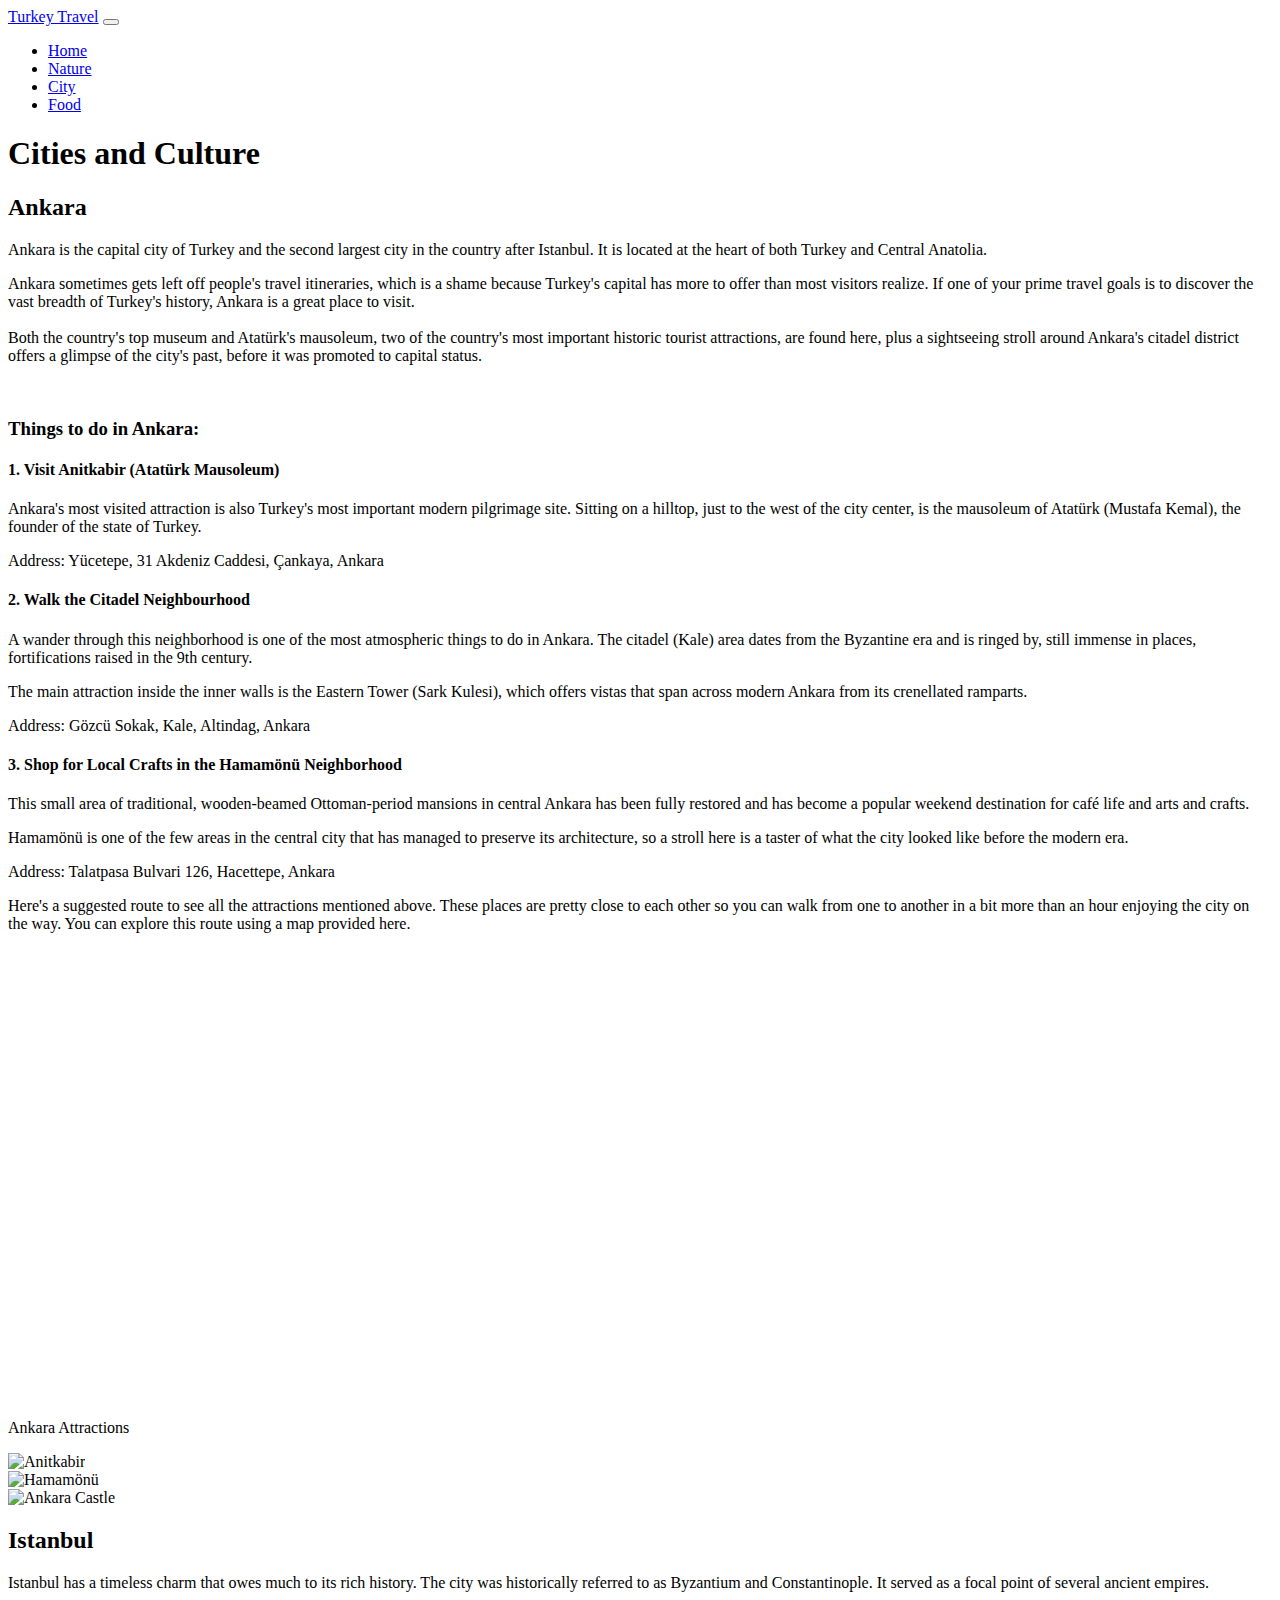
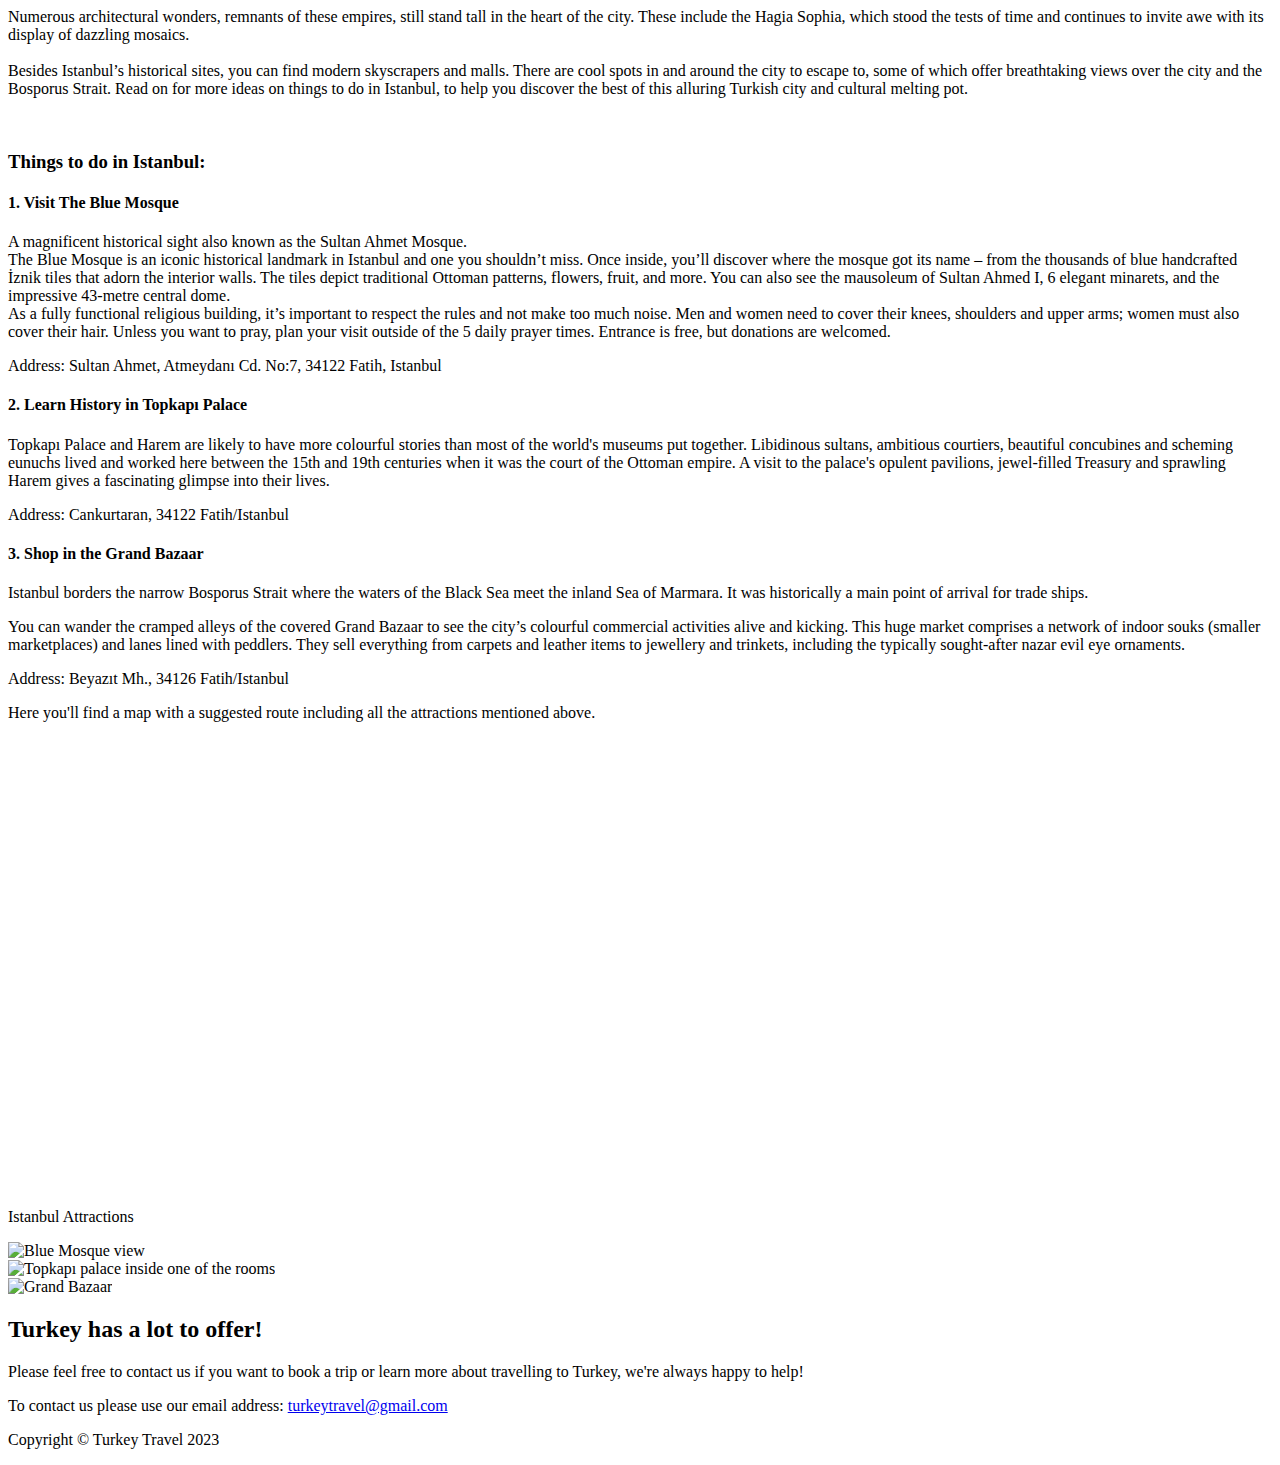
==== city.html @ 6d379ab4 "Add files via upload" ====
<!DOCTYPE html>
<html lang="en">
    <head>
        <meta charset="utf-8">
        <meta name="viewport" content="width=device-width, initial-scale=1, shrink-to-fit=no">
        <meta name="description" content="">
        <meta name="author" content="">
        <title>Turkey Travel - City</title>
        <!-- FontAwesome-->
        <script src="https://kit.fontawesome.com/9fe7e46f58.js" crossorigin="anonymous"></script>
        <!-- Core theme CSS (includes Bootstrap)-->
        <link href="css/styles.css" rel="stylesheet">
    </head>
    <body>
        <!-- Responsive navbar-->
        <nav class="navbar navbar-expand-lg navbar-dark bg-dark">
            <div class="container">
                <a class="navbar-brand" href="index.html">Turkey Travel</a>
                <button class="navbar-toggler" type="button" data-bs-toggle="collapse" data-bs-target="#navbarSupportedContent" aria-controls="navbarSupportedContent" aria-expanded="false" aria-label="Toggle navigation"><span class="navbar-toggler-icon"></span></button>
                <div class="collapse navbar-collapse" id="navbarSupportedContent">
                    <ul class="navbar-nav ms-auto mb-2 mb-lg-0">
                        <li class="nav-item"><a class="nav-link" aria-current="page" href="index.html">Home</a></li>
                        <li class="nav-item"><a class="nav-link" href="nature.html">Nature</a></li>
                        <li class="nav-item"><a class="nav-link active" href="city.html">City</a></li>
                        <li class="nav-item"><a class="nav-link" href="food.html">Food</a></li>
                    </ul>

                </div>
            </div>
        </nav>
        <!-- Header -->
        <header class="py-5 bg-image-full" style="background-image: url('https://lh3.googleusercontent.com/qt786Dt_NyAD2Nq6kzMGinelfzUEyqJ9sun6f7lo_Jpx2hGcTVHQ5kXFZBb61JQsqwgFbX4St1e0IthQ8GHviacPvaLxaS7JJBRsbHQ6bWDokg44Oy_wXzlD_hYTCk8CFEKuVkMUBg=w2400')">
            <div class="nature my-5">
                <h1 class="text-white fs-2 fw-bolder">Cities and Culture</h1>
            </div>
        </header>
        <!-- Content section-->
        <section class="py-5">
            <div class="container my-5">
                <div class="row justify-content-center">
                    <div class="col-lg-6">
                        <h2>Ankara</h2>
                        <p class="lead">Ankara is the capital city of Turkey and the second largest city in the country after Istanbul. It is located at the heart of both Turkey and Central Anatolia.</p>
                        <p class="mb-0">Ankara sometimes gets left off people's travel itineraries, which is a shame because Turkey's capital has more to offer than most visitors realize. If one of your prime travel goals is to discover the vast breadth of Turkey's history, Ankara is a great place to visit. 
<br>
<br>
                        Both the country's top museum and Atatürk's mausoleum, two of the country's most important historic tourist attractions, are found here, plus a sightseeing stroll around Ankara's citadel district offers a glimpse of the city's past, before it was promoted to capital status.</p>
                        <br>
                        <h3> Things to do in Ankara: </h3>
                        <p class="mb-0">
                                <h4> 1. Visit Anitkabir (Atatürk Mausoleum)</h4>
                                 <p> Ankara's most visited attraction is also Turkey's most important modern pilgrimage site. Sitting on a hilltop, just to the west of the city center, is the mausoleum of Atatürk (Mustafa Kemal), the founder of the state of Turkey.</p>
                                <p> Address: Yücetepe, 31 Akdeniz Caddesi, Çankaya, Ankara</p>
                                <h4> 2. Walk the Citadel Neighbourhood</h4>
                                 <p>A wander through this neighborhood is one of the most atmospheric things to do in Ankara. The citadel (Kale) area dates from the Byzantine era and is ringed by, still immense in places, fortifications raised in the 9th century.</p>
                            
                                <p>The main attraction inside the inner walls is the Eastern Tower (Sark Kulesi), which offers vistas that span across modern Ankara from its crenellated ramparts.</p>
                                
                                <p>Address: Gözcü Sokak, Kale, Altindag, Ankara</p>
                                <h4> 3. Shop for Local Crafts in the Hamamönü Neighborhood</h4>
                                 <p>This small area of traditional, wooden-beamed Ottoman-period mansions in central Ankara has been fully restored and has become a popular weekend destination for café life and arts and crafts.</p>
                                 
                                <p>Hamamönü is one of the few areas in the central city that has managed to preserve its architecture, so a stroll here is a taster of what the city looked like before the modern era.</p>
                              
                              <p> Address: Talatpasa Bulvari 126, Hacettepe, Ankara</p>
                    </div>
                </div>
            </div>
        </section>
        <p class="map">
            Here's a suggested route to see all the attractions mentioned above. These places are pretty close to each other so you can walk from one to another in a bit more than an hour enjoying the city on the way. You can explore this route using a map provided here.
        </p>
        <p style="text-align: center">
            <iframe src="https://www.google.com/maps/embed?pb=!1m34!1m12!1m3!1d12237.916953833495!2d32.84215896197838!3d39.93066874434669!2m3!1f0!2f0!3f0!3m2!1i1024!2i768!4f13.1!4m19!3e2!4m5!1s0x14d34f190a9cea8f%3A0xd3862ea8248d08a0!2zWcO8Y2V0ZXBlLCBBbsSxdGthYmlyLCBBa2Rlbml6IENkLiBObzozMSwgMDY1NzAgw4dhbmtheWEvQW5rYXJhLCBUw7xya2l5ZQ!3m2!1d39.925053999999996!2d32.8369439!4m5!1s0x14d34e437b54184b%3A0x2fc41aae5bc2045f!2zSGFtYW3Dtm7DvCBUYXJpaGkgQW5rYXJhIEV2bGVyaSwgSGFjZXR0ZXBlLCBTYXLEsWthZMSxIFNrLiBObzozMSwgMDYyMzAgQWx0xLFuZGHEny9BbmthcmEsIFTDvHJraXll!3m2!1d39.9317783!2d32.866988!4m5!1s0x14d34e6f51a3317b%3A0x7415e004939401c0!2zS2FsZSwgQW5rYXJhIENhc3RsZSwgQWx0xLFuZGHEny9BbmthcmEsIFTDvHJraXll!3m2!1d39.9390359!2d32.8654212!5e0!3m2!1sen!2sca!4v1682875906214!5m2!1sen!2sca" width="600" height="450" style="border:0;" allowfullscreen="" loading="lazy" referrerpolicy="no-referrer-when-downgrade"></iframe>
        </p>
        <p class="map">
            Ankara Attractions
        </p>
        <div class="row">
            <div class="column">
                <img src="https://lh3.googleusercontent.com/pw/AJFCJaU24SVHMA7VooLm83dl_jpqX0v-4YT3n5UZijAXdF8PAcPF4GMwe2ZE7ZLWmxz40KvMcoFvtmVDxulF7ComhasIRtGa8cJVLE1mTcRk3UTMTCr4aJU=w2400" alt="Anitkabir" style="width:100%">
            </div>
            <div class="column">
                <img src="https://lh3.googleusercontent.com/Y_z0rxDnPfHlkQFH0uUssdtaChRk2S2_8BjpDmS_09VyahHOhoV0ZIdwJu9Z0ZcnIv4oi8M0zLoIB2URzAy0ppbfjolXNQDjM5fZBn8psgL1tnkKYIuJCmzjY-VzosFpx9kNe7qjHQ=w2400" alt="Hamamönü" style="width:100%">
            </div>
            <div class="column">
                <img src="https://lh3.googleusercontent.com/pw/AJFCJaW-sFjbKet-PDuA8DNsgNR2yNSctrd9G4imVDVAnhVkGVsIEpgG_bZYVK7FCle7zaKrlD13WgHijrohjjDjtWz0Q3A4IR6Os7xXZo-Uc92qG7d_Zf0=w2400" alt="Ankara Castle" style="width:100%">
            </div>
        </div>
        <!-- Content section-->
        <section class="py-5">
            <div class="container my-5">
                <div class="row justify-content-center">
                    <div class="col-lg-6">
                        <h2>Istanbul</h2>
                        <p class="lead">Istanbul has a timeless charm that owes much to its rich history. The city was historically referred to as Byzantium and Constantinople. It served as a focal point of several ancient empires.</p>
                        <p class="mb-0">Numerous architectural wonders, remnants of these empires, still stand tall in the heart of the city. These include the Hagia Sophia, which stood the tests of time and continues to invite awe with its display of dazzling mosaics. 
<br>
<br>
                        Besides Istanbul’s historical sites, you can find modern skyscrapers and malls. There are cool spots in and around the city to escape to, some of which offer breathtaking views over the city and the Bosporus Strait. Read on for more ideas on things to do in Istanbul, to help you discover the best of this alluring Turkish city and cultural melting pot. </p>
                        <br>
                        <h3> Things to do in Istanbul: </h3>
                        <p class="mb-0">
                                <h4> 1. Visit The Blue Mosque</h4>
                                <p> A magnificent historical sight also known as the Sultan Ahmet Mosque.
                                <br>
                                The Blue Mosque is an iconic historical landmark in Istanbul and one you shouldn’t miss. Once inside, you’ll discover where the mosque got its name – from the thousands of blue handcrafted İznik tiles that adorn the interior walls. The tiles depict traditional Ottoman patterns, flowers, fruit, and more. You can also see the mausoleum of Sultan Ahmed I, 6 elegant minarets, and the impressive 43-metre central dome.
                                <br>
                                As a fully functional religious building, it’s important to respect the rules and not make too much noise. Men and women need to cover their knees, shoulders and upper arms; women must also cover their hair. Unless you want to pray, plan your visit outside of the 5 daily prayer times. Entrance is free, but donations are welcomed. 
                                 </p>
                                <p>Address: Sultan Ahmet, Atmeydanı Cd. No:7, 34122 Fatih, Istanbul</p>
                                <h4> 2. Learn History in Topkapı Palace</h4>
                                <p> Topkapı Palace and Harem are likely to have more colourful stories than most of the world's museums put together. Libidinous sultans, ambitious courtiers, beautiful concubines and scheming eunuchs lived and worked here between the 15th and 19th centuries when it was the court of the Ottoman empire. A visit to the palace's opulent pavilions, jewel-filled Treasury and sprawling Harem gives a fascinating glimpse into their lives.</p>
                                <p>Address: Cankurtaran, 34122 Fatih/Istanbul </p>
                                <h4> 3. Shop in the Grand Bazaar</h4>
                                <p> Istanbul borders the narrow Bosporus Strait where the waters of the Black Sea meet the inland Sea of Marmara. It was historically a main point of arrival for trade ships. 
                                </p>
                                <p> You can wander the cramped alleys of the covered Grand Bazaar to see the city’s colourful commercial activities alive and kicking. This huge market comprises a network of indoor souks (smaller marketplaces) and lanes lined with peddlers. They sell everything from carpets and leather items to jewellery and trinkets, including the typically sought-after nazar evil eye ornaments.</p>
                                <p> Address:  Beyazıt Mh., 34126 Fatih/Istanbul</p>
                    </div>
                </div>
            </div>
        </section>
        <p class="map">
            Here you'll find a map with a suggested route including all the attractions mentioned above. 
        </p>

        <p style="text-align: center">
            <iframe src="https://www.google.com/maps/embed?pb=!1m34!1m12!1m3!1d6021.534758644886!2d28.97057364506008!3d41.008464435401955!2m3!1f0!2f0!3f0!3m2!1i1024!2i768!4f13.1!4m19!3e2!4m5!1s0x14cab9b8afa5f833%3A0x15aa1943c3015300!2zQ2Fua3VydGFyYW4sIFRvcGthcMSxIFNhcmF5xLEgTcO8emVzaSwgRmF0aWgvxLBzdGFuYnVsLCBUw7xya2l5ZQ!3m2!1d41.0115195!2d28.983378899999998!4m5!1s0x14cab9bd6570f4e1%3A0xe52df7368a157ca4!2sBinbirdirek%2C%20Blue%20Mosque%2C%20At%20Meydan%C4%B1%20Cd%2C%20Fatih%2F%C4%B0stanbul%2C%20T%C3%BCrkiye!3m2!1d41.0054096!2d28.9768138!4m5!1s0x14cab99162d70527%3A0x64c8680b5ac198ab!2zQmV5YXrEsXQsIEdyYW5kIEJhemFhciwgRmF0aWgvxLBzdGFuYnVsLCBUw7xya2l5ZQ!3m2!1d41.0106848!2d28.9680681!5e0!3m2!1sen!2sca!4v1682907065276!5m2!1sen!2sca" width="600" height="450" style="border:0;" allowfullscreen="" loading="lazy" referrerpolicy="no-referrer-when-downgrade"></iframe>
        </p>
        <p class="map">
            Istanbul Attractions
        </p>
        <div class="row1">
            <div class="column1">
                <img src="https://lh3.googleusercontent.com/aGQoNyZ9IurJz4Uu88XwAnQBDL6IL6Wazo5GoRyvGtS0EqIfgp4B-pNHhpWSvQl8drU-QjaE_axxE5MQv91cXSazwW7VVx45u56fUHtCBQzZBRtukOeiQNgtfq1hREsD3p0zPEQ3Jw=w2400" alt="Blue Mosque view" style="width:100%">
            </div>
            <div class="column1">
                <img src="https://lh3.googleusercontent.com/GMEd6H0tZqgHTVrl4CJeAs1H3GUjI4H9kyx9I7fEWznNfox2yGtxOHnorG3TQQKPK9M9fQvr9UJsPH6t_vfA9KXAme_ADDpLAwnelP4Z_scggxOLoy8gS57Yby8a0HgfGQkrVqv-1A=w2400" alt="Topkapı palace inside one of the rooms" style="width:100%">
            </div>
            <div class="column1">
                <img src="https://lh3.googleusercontent.com/VgRGm4MuZ83LzKsmckcJU-s_7PjRIUzg2BMnycdsAMXecox1XE3bRfGl-jFpKQlYReF_nka1umQEA70Ox1gRjpYI9hy6SnGBLeeKLHTV8Foiivs1qXY7ssoEhBYnXgiK_YL2mYG_MQ=w2400" alt="Grand Bazaar" style="width:100%">
            </div>
        </div>
        <section class="py-5">
            <div class="container my-5">
                <div class="row justify-content-center">
                    <div class="col-lg-6">
                        <h2>Turkey has a lot to offer!</h2>
                        <p class="lead">Please feel free to contact us if you want to book a trip or learn more about travelling to Turkey, we're always happy to help!</p>
                        <p class="mb-0"> To contact us please use our email address: <a href="mailto:turkeytravel@gmail.com">turkeytravel@gmail.com</a>
                        </p>
                    </div>
                </div>
            </div>
        </section>

        <!-- Footer-->
        <footer class="py-5 bg-dark">
            <div class="container"><p class="m-0 text-center text-white">Copyright © Turkey Travel 2023</p></div>
        </footer>
        <!-- Bootstrap core JS-->
        <script src="https://cdn.jsdelivr.net/npm/bootstrap@5.2.3/dist/js/bootstrap.bundle.min.js"></script>
        <!-- Core theme JS-->
        <script src="js/scripts.js"></script>
    

</body></html>
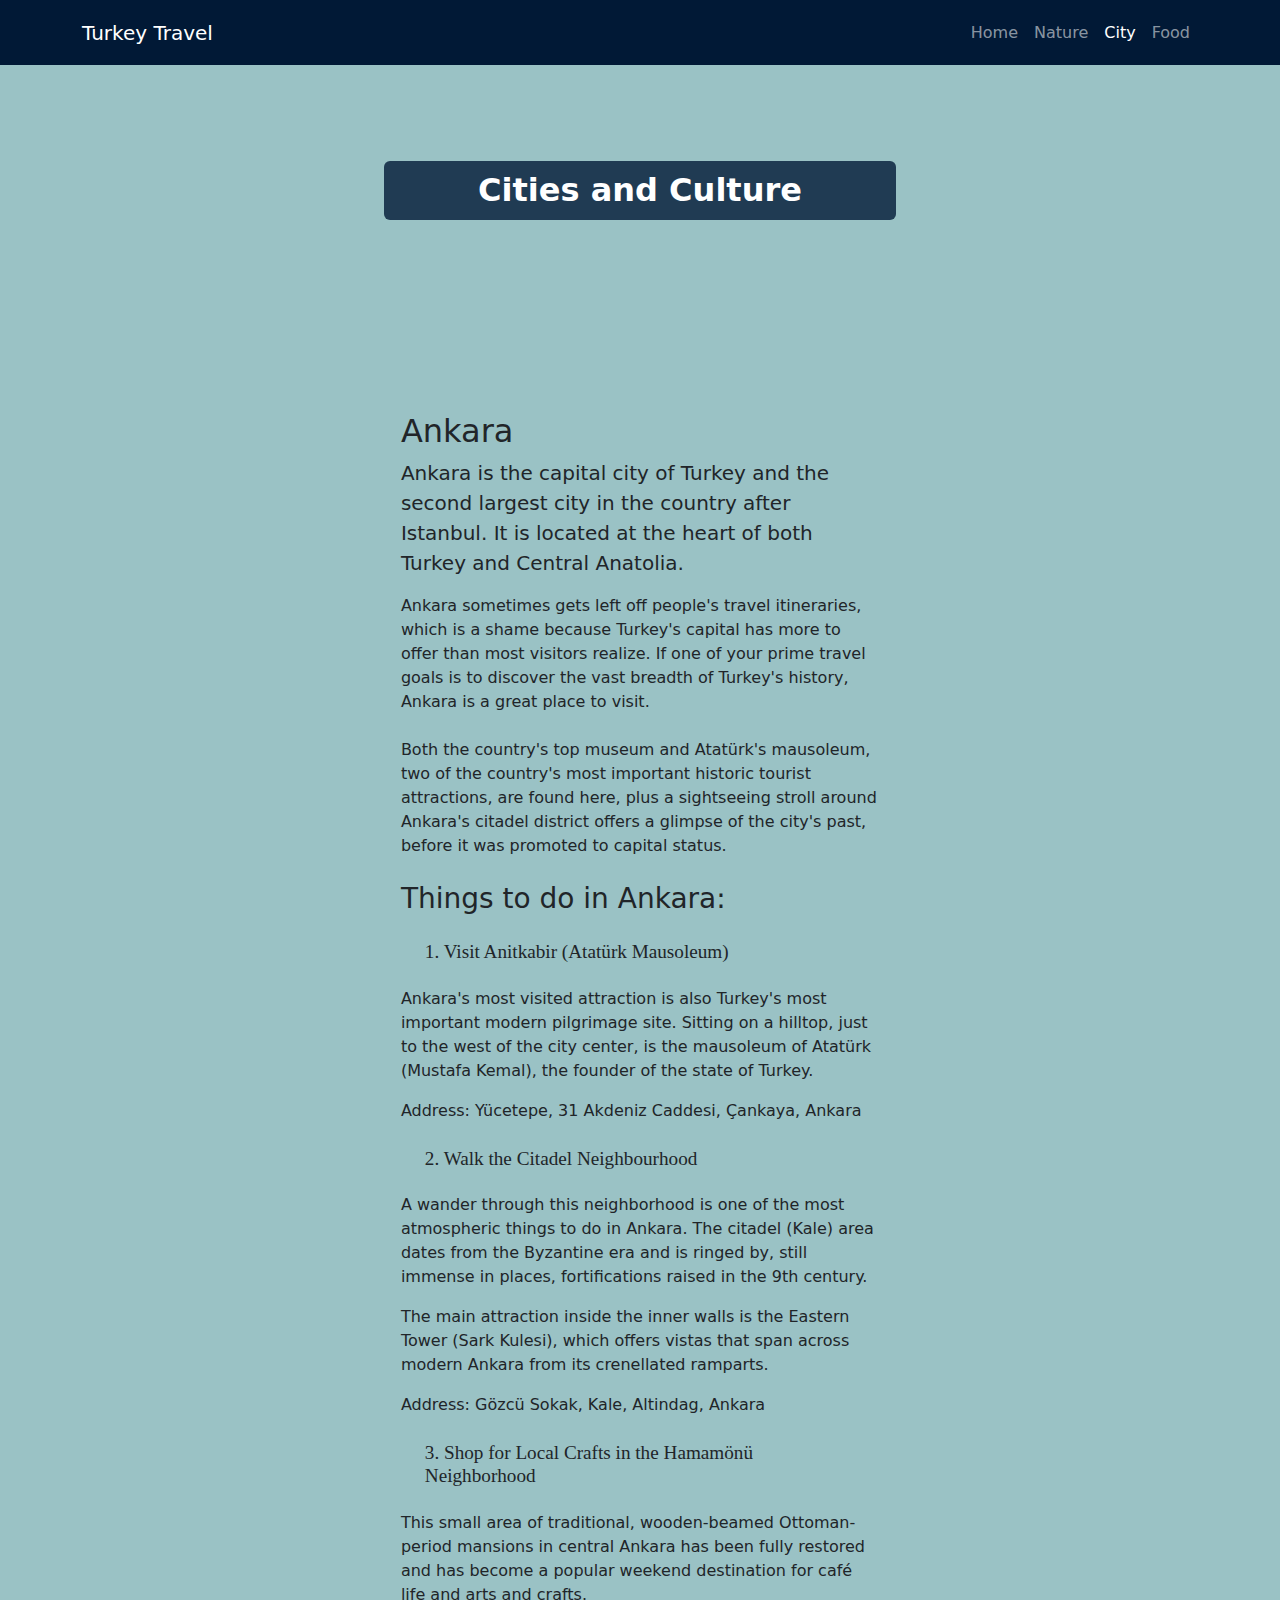
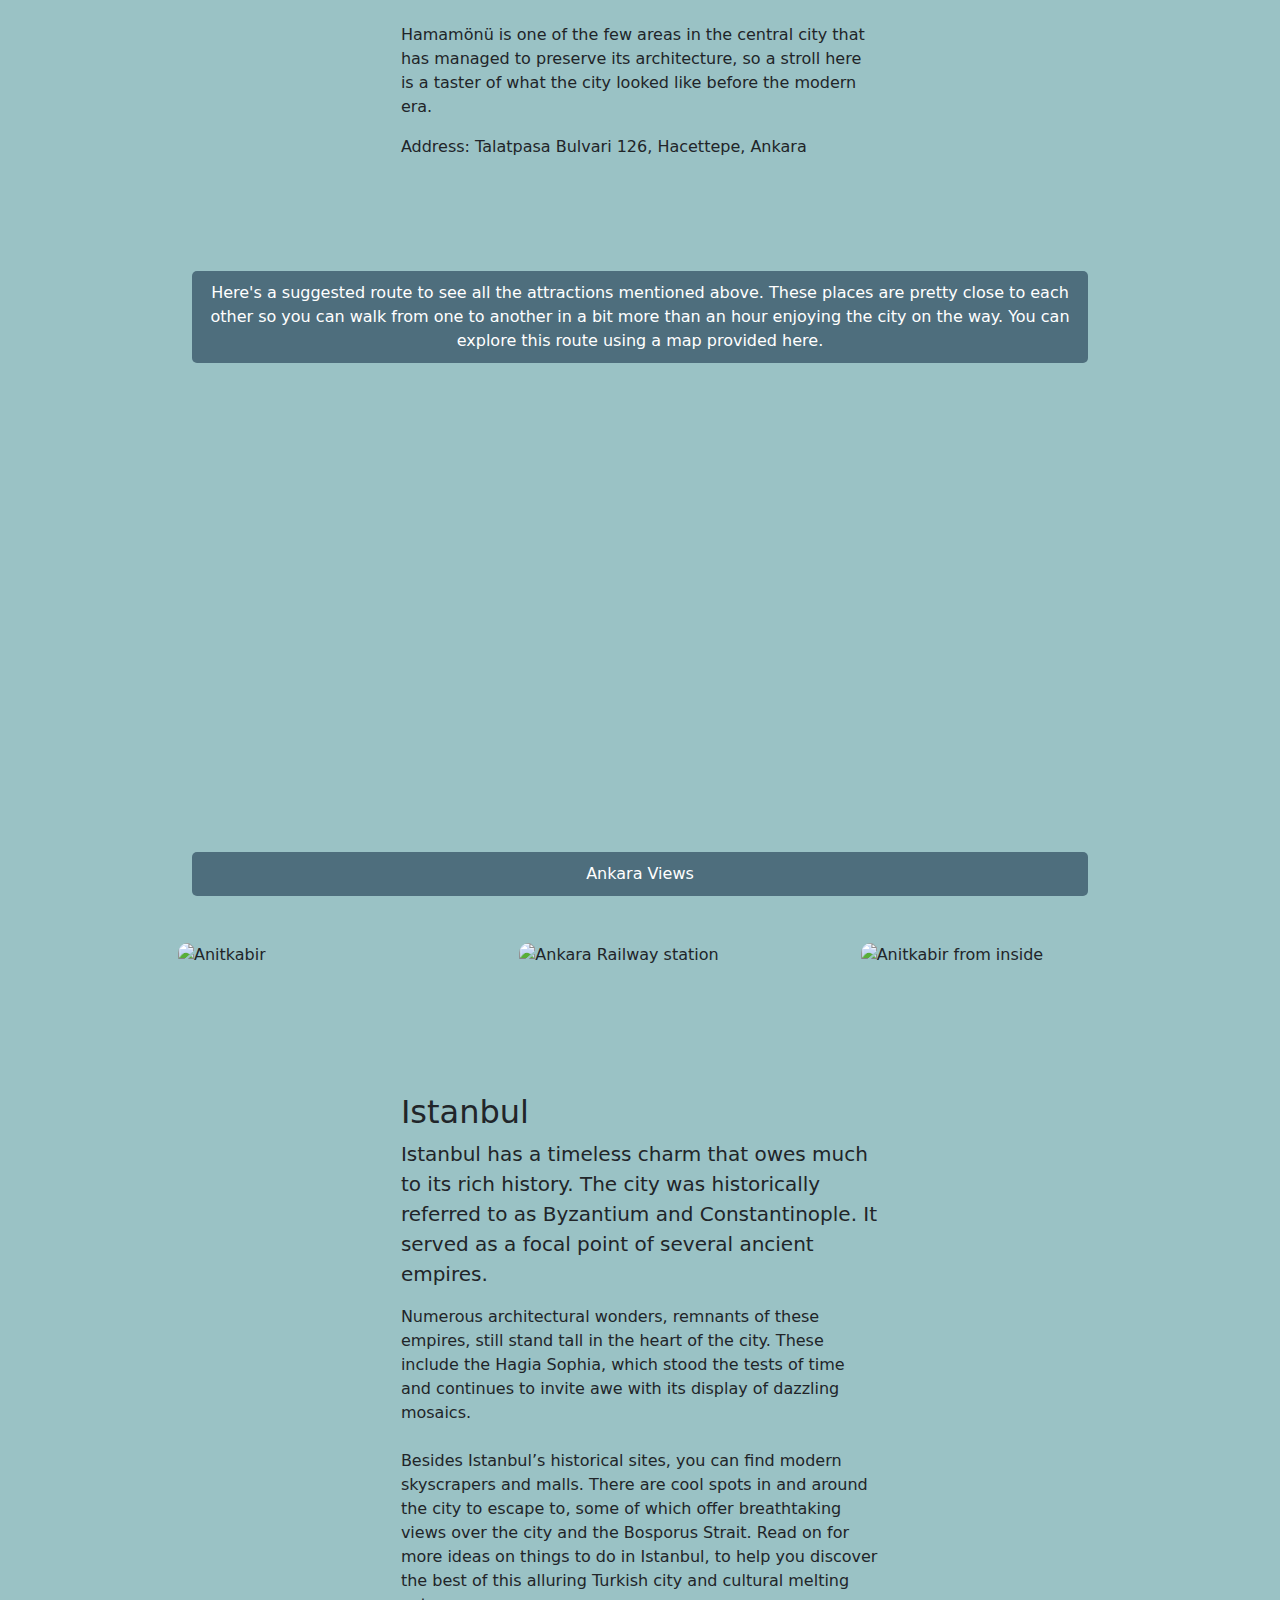
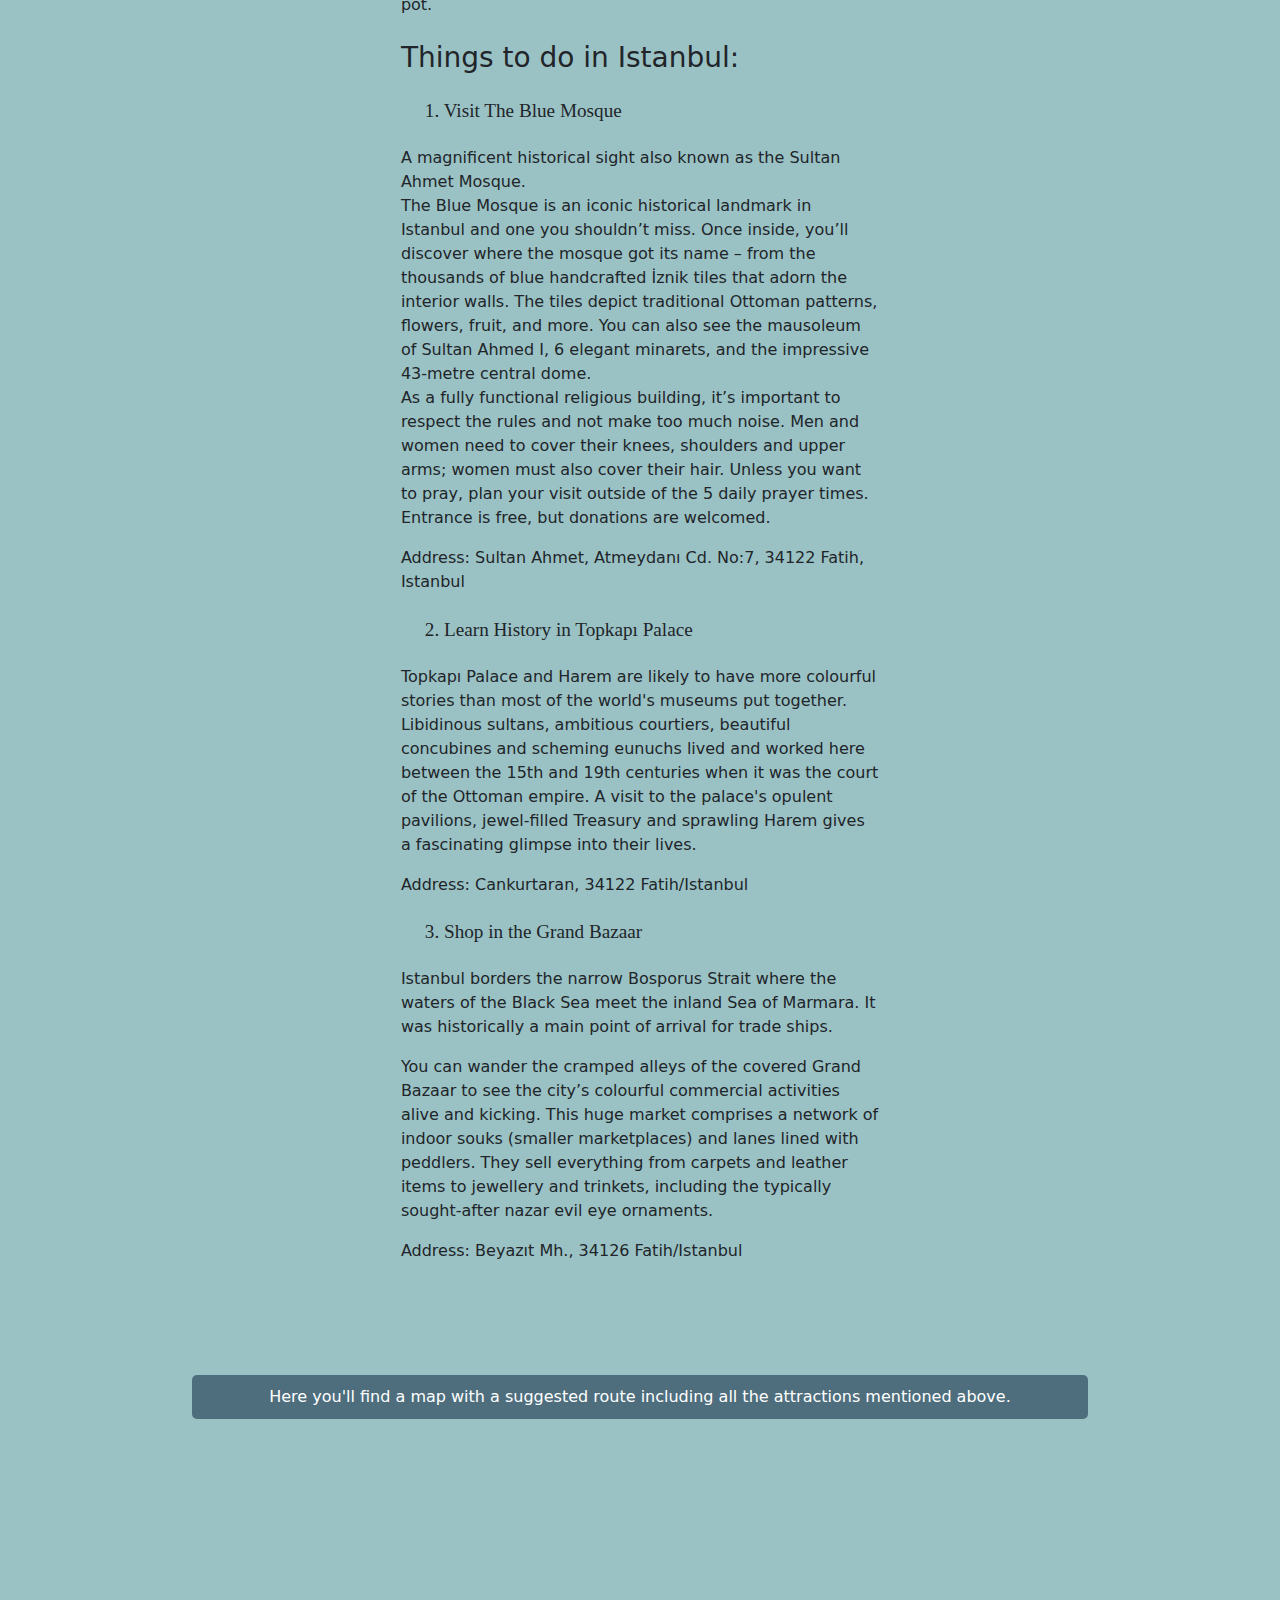
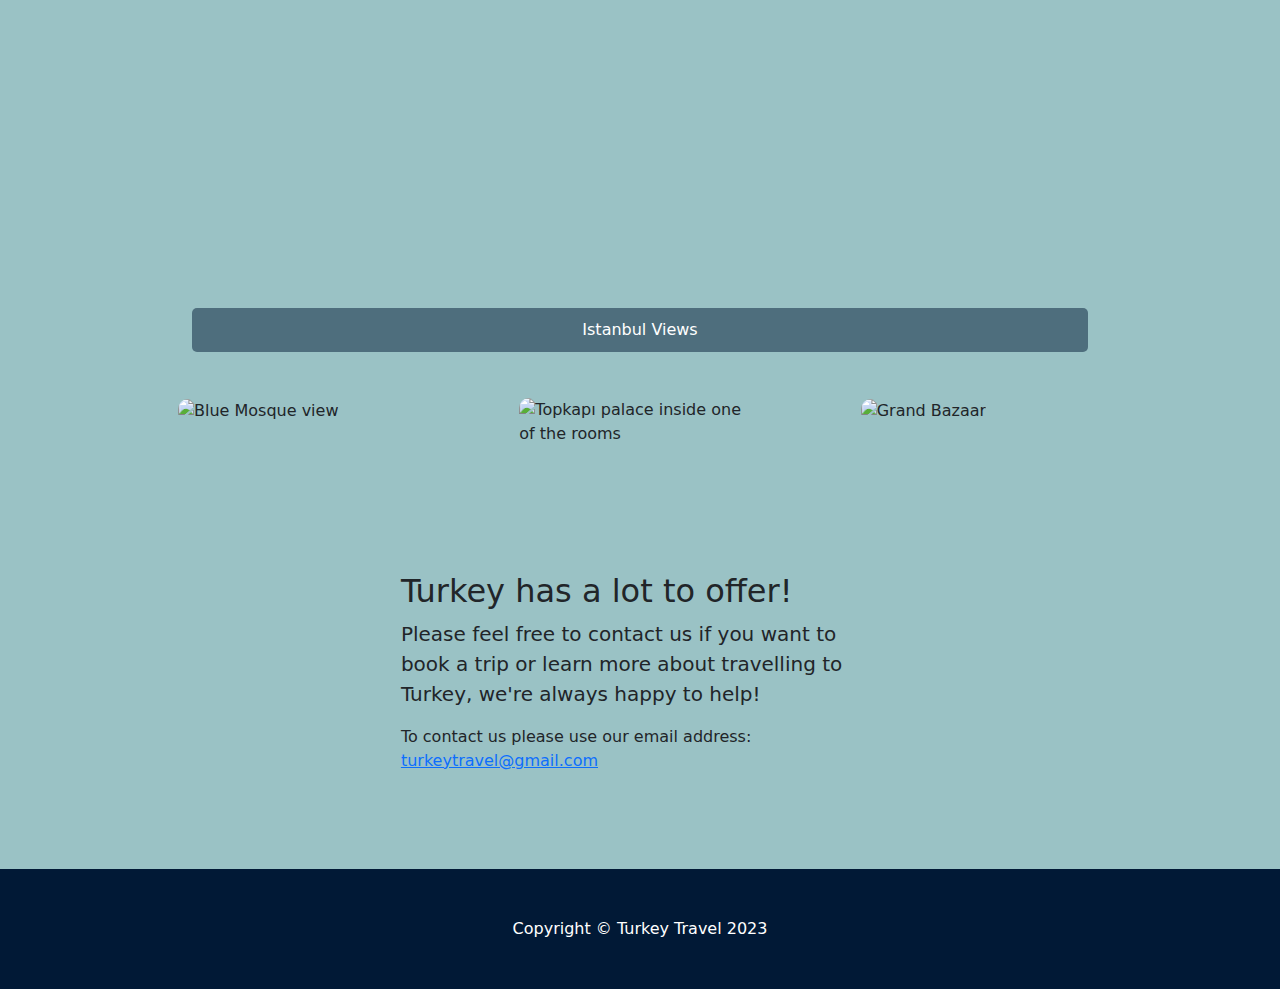
==== commit eae2848d: "Add files via upload" ====
--- a/city.html
+++ b/city.html
@@ -74,17 +74,17 @@
             <iframe src="https://www.google.com/maps/embed?pb=!1m34!1m12!1m3!1d12237.916953833495!2d32.84215896197838!3d39.93066874434669!2m3!1f0!2f0!3f0!3m2!1i1024!2i768!4f13.1!4m19!3e2!4m5!1s0x14d34f190a9cea8f%3A0xd3862ea8248d08a0!2zWcO8Y2V0ZXBlLCBBbsSxdGthYmlyLCBBa2Rlbml6IENkLiBObzozMSwgMDY1NzAgw4dhbmtheWEvQW5rYXJhLCBUw7xya2l5ZQ!3m2!1d39.925053999999996!2d32.8369439!4m5!1s0x14d34e437b54184b%3A0x2fc41aae5bc2045f!2zSGFtYW3Dtm7DvCBUYXJpaGkgQW5rYXJhIEV2bGVyaSwgSGFjZXR0ZXBlLCBTYXLEsWthZMSxIFNrLiBObzozMSwgMDYyMzAgQWx0xLFuZGHEny9BbmthcmEsIFTDvHJraXll!3m2!1d39.9317783!2d32.866988!4m5!1s0x14d34e6f51a3317b%3A0x7415e004939401c0!2zS2FsZSwgQW5rYXJhIENhc3RsZSwgQWx0xLFuZGHEny9BbmthcmEsIFTDvHJraXll!3m2!1d39.9390359!2d32.8654212!5e0!3m2!1sen!2sca!4v1682875906214!5m2!1sen!2sca" width="600" height="450" style="border:0;" allowfullscreen="" loading="lazy" referrerpolicy="no-referrer-when-downgrade"></iframe>
         </p>
         <p class="map">
-            Ankara Attractions
+            Ankara Views
         </p>
-        <div class="row">
-            <div class="column">
-                <img src="https://lh3.googleusercontent.com/pw/AJFCJaU24SVHMA7VooLm83dl_jpqX0v-4YT3n5UZijAXdF8PAcPF4GMwe2ZE7ZLWmxz40KvMcoFvtmVDxulF7ComhasIRtGa8cJVLE1mTcRk3UTMTCr4aJU=w2400" alt="Anitkabir" style="width:100%">
+        <div class="row1">
+            <div class="column1">
+                <img src="https://lh3.googleusercontent.com/xGwZsQEDAHKldpU6Numn4DICvQ6vwI45pD9Ez-msb0J-x8zDUKexVpYbneaIur89xPOuVfbkAACkVXoH-N6DyFEm3Do8RloFq1WCyQpiv52QIceJ9n1TsbDqeVxcHyFIHnlQ84skog=w2400" alt="Anitkabir" style="width:100%">
             </div>
-            <div class="column">
-                <img src="https://lh3.googleusercontent.com/Y_z0rxDnPfHlkQFH0uUssdtaChRk2S2_8BjpDmS_09VyahHOhoV0ZIdwJu9Z0ZcnIv4oi8M0zLoIB2URzAy0ppbfjolXNQDjM5fZBn8psgL1tnkKYIuJCmzjY-VzosFpx9kNe7qjHQ=w2400" alt="Hamamönü" style="width:100%">
+            <div class="column1">
+                <img src="https://lh3.googleusercontent.com/eGIIGQgW1sQKGaxEKCzWQmKA9lWUskYKjOu0to-g9PwrCIOi4aWGfgJBTeiEcjoPU7-0NBJiYx8C7FSRWS2hukrTZbCNHhP2HfOC6JKn6uqrzqaLea5FhUseODl9_k5usma0wHYD2Q=w2400" alt="Ankara Railway station" style="width:100%">
             </div>
-            <div class="column">
-                <img src="https://lh3.googleusercontent.com/pw/AJFCJaW-sFjbKet-PDuA8DNsgNR2yNSctrd9G4imVDVAnhVkGVsIEpgG_bZYVK7FCle7zaKrlD13WgHijrohjjDjtWz0Q3A4IR6Os7xXZo-Uc92qG7d_Zf0=w2400" alt="Ankara Castle" style="width:100%">
+            <div class="column1">
+                <img src="https://lh3.googleusercontent.com/yie4A3i2UqJR61nAZC8hxpeQRhBHjwRvea_o-aH_YRL75EQ12Ik5_lSnBx9m1j3QmVNCMvWBAIFV8lrqedp2pXx8TMuncQedoNMWuk9NMspBbQ1_O4Vqr9KVRDk6KjumWa1kZK4_kA=w2400" alt="Anitkabir from inside" style="width:100%">
             </div>
         </div>
         <!-- Content section-->
@@ -129,7 +129,7 @@
             <iframe src="https://www.google.com/maps/embed?pb=!1m34!1m12!1m3!1d6021.534758644886!2d28.97057364506008!3d41.008464435401955!2m3!1f0!2f0!3f0!3m2!1i1024!2i768!4f13.1!4m19!3e2!4m5!1s0x14cab9b8afa5f833%3A0x15aa1943c3015300!2zQ2Fua3VydGFyYW4sIFRvcGthcMSxIFNhcmF5xLEgTcO8emVzaSwgRmF0aWgvxLBzdGFuYnVsLCBUw7xya2l5ZQ!3m2!1d41.0115195!2d28.983378899999998!4m5!1s0x14cab9bd6570f4e1%3A0xe52df7368a157ca4!2sBinbirdirek%2C%20Blue%20Mosque%2C%20At%20Meydan%C4%B1%20Cd%2C%20Fatih%2F%C4%B0stanbul%2C%20T%C3%BCrkiye!3m2!1d41.0054096!2d28.9768138!4m5!1s0x14cab99162d70527%3A0x64c8680b5ac198ab!2zQmV5YXrEsXQsIEdyYW5kIEJhemFhciwgRmF0aWgvxLBzdGFuYnVsLCBUw7xya2l5ZQ!3m2!1d41.0106848!2d28.9680681!5e0!3m2!1sen!2sca!4v1682907065276!5m2!1sen!2sca" width="600" height="450" style="border:0;" allowfullscreen="" loading="lazy" referrerpolicy="no-referrer-when-downgrade"></iframe>
         </p>
         <p class="map">
-            Istanbul Attractions
+            Istanbul Views
         </p>
         <div class="row1">
             <div class="column1">
